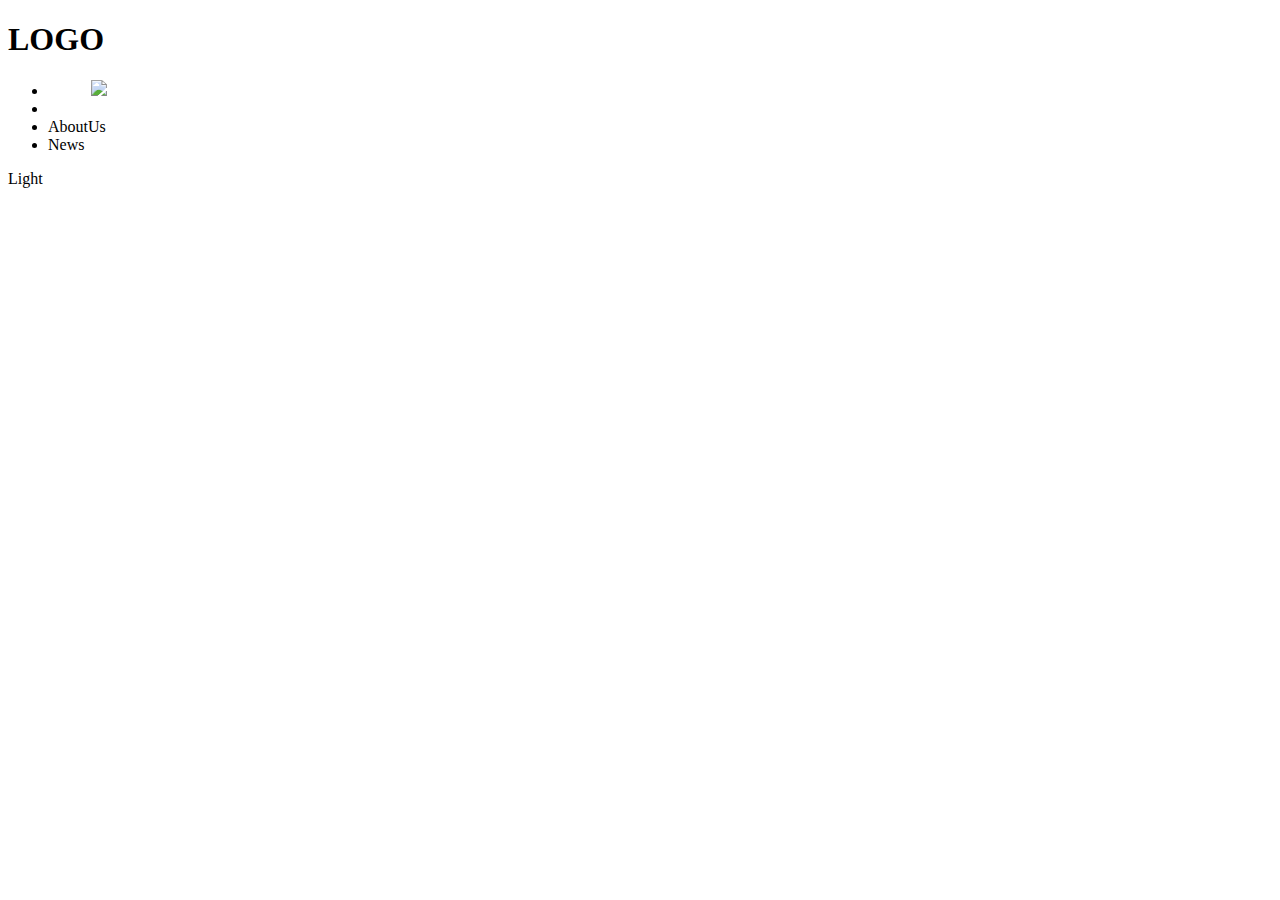
==== index.html @ 97de1028 "add fonts and images" ====
<!DOCTYPE html>
<html lang="en">
  <head>
    <meta charset="UTF-8" />
    <meta name="viewport" content="width=device-width, initial-scale=1.0" />
    <!-- description -->
    <meta name="description" content="html practice, a game website using css for style"/>
    <!-- link style -->
    <link rel="stylesheet" href="styles/style.css">
    <!-- favicon -->
    <link rel="shortcut icon" href="assets/images/joy_stick%201.png" type="image/png">
    <title>GAMiFY</title>
  </head>
  <body>
    <header>
      <h1 id="logo">LOGO</h1>
      <ul class="list">
        <li class="nav"><a href="index.html" style="text-decoration: none; color: white">Home</a>
          <img class="selected" src="assets/images/active-bar.svg">
        </li>
        <li class="nav"><a href="games.html" style="text-decoration: none; color: white">Games</a></li>
        <li class="nav">AboutUs</li>
        <li class="nav">News</li>
      </ul>
      <p id="theme">Light</p>
    </header>

  </body>
</html>
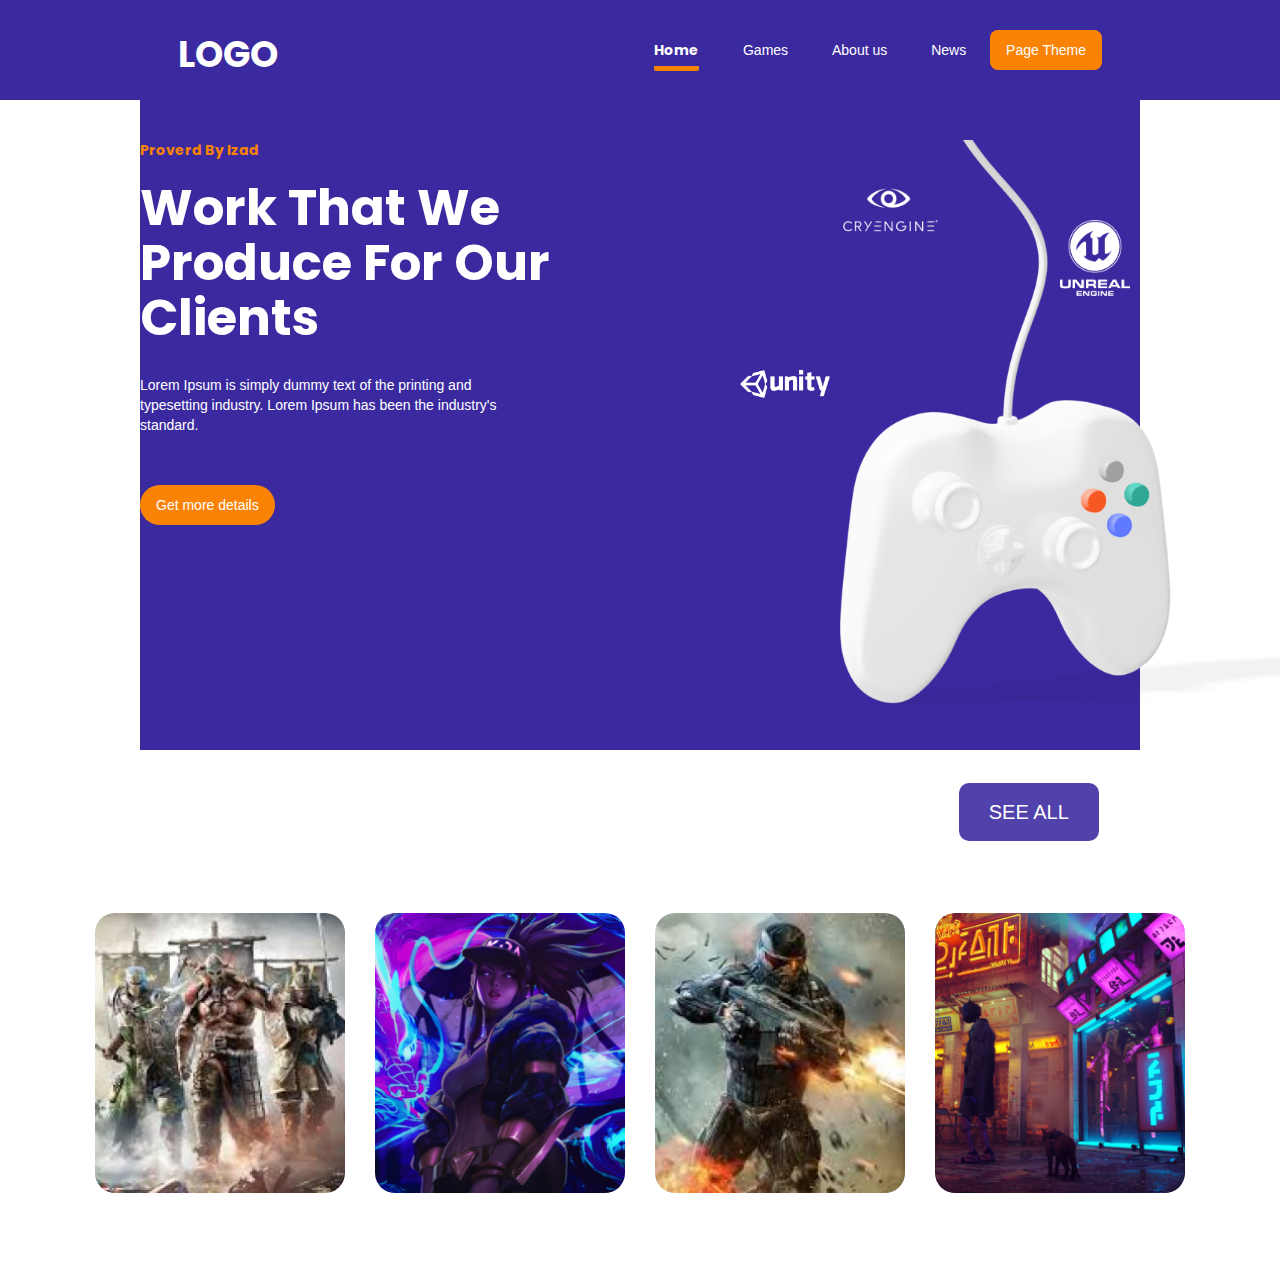
==== commit e5a22b36: "add header and main till second section" ====
--- a/index.html
+++ b/index.html
@@ -3,27 +3,93 @@
   <head>
     <meta charset="UTF-8" />
     <meta name="viewport" content="width=device-width, initial-scale=1.0" />
-    <!-- description -->
-    <meta name="description" content="html practice, a game website using css for style"/>
-    <!-- link style -->
+    <meta name="description" content="Gaming Website">
     <link rel="stylesheet" href="styles/style.css">
-    <!-- favicon -->
-    <link rel="shortcut icon" href="assets/images/joy_stick%201.png" type="image/png">
+    <link rel="stylesheet" href="https://maxcdn.bootstrapcdn.com/bootstrap/3.3.7/css/bootstrap.min.css">
+    <link rel="stylesheet" href="https://cdnjs.cloudflare.com/ajax/libs/font-awesome/4.7.0/css/font-awesome.min.css">
+    <link rel="shortcut icon" href="assets/images/figma.png" type="image/x-icon">
     <title>GAMiFY</title>
   </head>
   <body>
-    <header>
-      <h1 id="logo">LOGO</h1>
-      <ul class="list">
-        <li class="nav"><a href="index.html" style="text-decoration: none; color: white">Home</a>
-          <img class="selected" src="assets/images/active-bar.svg">
-        </li>
-        <li class="nav"><a href="games.html" style="text-decoration: none; color: white">Games</a></li>
-        <li class="nav">AboutUs</li>
-        <li class="nav">News</li>
-      </ul>
-      <p id="theme">Light</p>
+    <!--Header-->
+    <header class="header">
+      <h1 style="font-family: poppinsBold; color: white;">LOGO</h1>
+      <div>
+        <a class="Item" href="index.html">Home</a>
+        <a class="header_Items" href="games.html">Games</a>
+        <a class="header_Items" href="#foot">About us</a>
+        <a class="header_Items" href="">News</a>
+        <a href=""><button class="header_btn" >Page Theme</button></a>
+      </div>
     </header>
 
+    <!--Main-->
+
+    <main>
+      <section style="display: flex; justify-content: center;">
+        <div class="up-Main">
+          <div class="up-Main-tablet">
+            <p class="povered_me">Proverd By Izad</p>
+            <h1 class="up-Main-h1">Work That We Produce For Our Clients</h1>
+            <p class="up-Main-p">Lorem Ipsum is simply dummy text of the printing and typesetting industry. Lorem Ipsum has been the industry's standard.</p>
+            <a href="games.html"><button class="btn_GetDetails">Get more details</button></a>
+          </div>
+          <div style="position: relative;">
+            <img class="Third-mini-picture" src="assets/images/unity.png" alt="">
+            <img class="Second-mini-picture" src="assets/images/cry.png" alt="">
+            <img class="Mini-picture" src="assets/images/unreal.png" alt="">
+            <img class="Main-picture" src="assets/images/joy-stick.png" alt="">
+          </div>
+        </div>
+      </section>
+    
+      <section>
+        <div class="title_Section">
+          <h1 class="Second-section-h1">Currently Trending Games</h1>
+          <a href=""><button class="btn_SeeAll">SEE ALL </button></a>
+        </div>
+        <div style="margin-top: 60px;">
+          <ul class="cards">
+            <li class="single-Card">
+              <article class="card">
+                <img class="image_Cards" src="assets/images/Rectangle 23.png" alt="">
+                <div class="card-Subtitle">
+                  <img src="assets/images/fire.png" alt="" width="30px">
+                  <h1 style="margin: 5px;">40 Followers</h1>
+                </div>
+              </article>
+            </li>
+            <li class="single-Card">
+              <article class="card">
+                <img class="image_Cards" src="assets/images/Rectangle 24.png" alt="">
+                <div class="card-Subtitle">
+                  <img src="assets/images/fire.png" alt="" width="30px">
+                  <h1 style="margin: 5px;">40 Followers</h1>
+                </div>
+              </article>
+            </li>
+            <li class="single-Card">
+              <article class="card">
+                <img class="image_Cards" src="assets/images/Rectangle 25.png" alt="">
+                <div class="card-Subtitle">
+                  <img src="assets/images/fire.png" alt="" width="30px">
+                  <h1 style="margin: 5px;">40 Followers</h1>
+                </div>
+              </article>
+            </li>
+            <li class="single-Card">
+              <article class="card">
+                <img class="image_Cards" src="assets/images/Rectangle 26.png" alt="">
+                <div class="card-Subtitle">
+                  <img src="assets/images/fire.png" alt="" width="30px">
+                  <h1 style="margin: 5px;">40 Followers</h1>
+                </div>
+              </article>
+            </li>
+          </ul>
+        </div>
+      </section>
+    </main>
+    
   </body>
 </html>
--- a/styles/style.css
+++ b/styles/style.css
@@ -0,0 +1,184 @@
+/* 1. don't modify this style */
+* {
+  padding: 0;
+  margin: 0;
+
+  box-sizing: border-box;
+}
+
+/* 2. we use :root for default variables */
+:root {
+  /* --"somekey-attr": "somevalue" i.e : */
+  --black-700: #000;
+  --blueGradiant: #3b2a9f;
+  --primary-100: #5141aa;
+  --secondary: #fa8305;
+  --box_bg: #1c140f;
+}
+/* good luck */
+
+@font-face {
+  font-family: poppinsBold;
+  src: url("..//assets/fonts/Poppins-Bold.ttf");
+}
+@font-face {
+  font-family: poppinsRegular;
+  src: url("..//assets/fonts/Poppins-Regular.ttf");
+}
+
+body {
+  background-color: var(--blueGradiant);
+}
+
+.header {
+  background-color: var(--blueGradiant);
+  color: white;
+  height: 100px;
+  display: flex;
+  justify-content: space-around;
+  align-items: center;
+}
+.header_Items {
+  color: white;
+  text-decoration: none;
+  margin: 20px;
+  transition: ease 150ms;
+}
+
+.header_btn {
+  color: white;
+  padding: 10px 16px;
+  cursor: pointer;
+  background-color: var(--secondary);
+  border: none;
+  border-radius: 8px;
+  transition: ease 150ms;
+}
+
+.Item {
+  font-family: poppinsBold;
+  color: white;
+  text-decoration: none;
+  margin: 20px;
+  padding-bottom: 6px;
+  border-bottom: var(--secondary);
+  border-bottom-style: solid;
+  border-width: 5px;
+  border-radius: 2px;
+  transition: ease 150ms;
+}
+
+.up-Main {
+  background-color: var(--blueGradiant);
+  color: white;
+  display: flex;
+  padding: 40px 0px;
+  margin-bottom: 20px;
+  gap: 10%;
+}
+.up-Main-h1 {
+  font-family: poppinsBold;
+  font-size: 50px;
+  width: 500px;
+  margin-bottom: 30px;
+}
+.up-Main-p {
+  width: 400px;
+  margin-bottom: 30px;
+}
+.Main-picture {
+  position: relative;
+  left: 100px;
+  width: 500px;
+}
+.Mini-picture {
+  position: absolute;
+  top: 80px;
+  left: 320px;
+  width: 70px;
+}
+.Second-mini-picture {
+  position: absolute;
+  top: 20px;
+  left: 100px;
+  width: 100px;
+}
+.Third-mini-picture {
+  position: absolute;
+  top: 230px;
+  width: 90px;
+}
+.povered_me {
+  font-family: poppinsBold;
+  margin-bottom: 20px;
+  color: var(--secondary);
+}
+.btn_GetDetails {
+  color: white;
+  padding: 10px 16px;
+  margin-top: 20px;
+  cursor: pointer;
+  background-color: var(--secondary);
+  border: none;
+  border-radius: 20px;
+  transition: 150ms;
+}
+
+.title_Section {
+  margin-top: 10px;
+  display: flex;
+  justify-content: space-around;
+  align-items: center;
+}
+.Second-section-h1 {
+  color: white;
+  font-family: poppinsBold;
+  font-size: 30px;
+}
+.btn_SeeAll {
+  background-color: var(--primary-100);
+  color: white;
+  border: none;
+  border-radius: 10px;
+  padding: 15px 30px;
+  cursor: pointer;
+  font-size: 20px;
+  transition: ease 150ms;
+}
+
+.image_Cards {
+  width: 250px;
+  height: 280px;
+  object-fit: cover;
+  border-radius: 20px;
+  cursor: pointer;
+}
+
+.card {
+  display: flex;
+  flex-direction: column;
+  justify-content: center;
+  align-items: center;
+  transition: ease 300ms;
+}
+.cards {
+  display: grid;
+  grid-template-columns: auto auto auto auto;
+  gap: 10px;
+  justify-content: center;
+  list-style: none;
+}
+
+.card-Subtitle {
+  margin-top: 10px;
+  color: white;
+  display: flex;
+  justify-items: center;
+  text-align: center;
+  align-items: center;
+}
+
+.single-Card {
+  margin: 10px;
+}
+
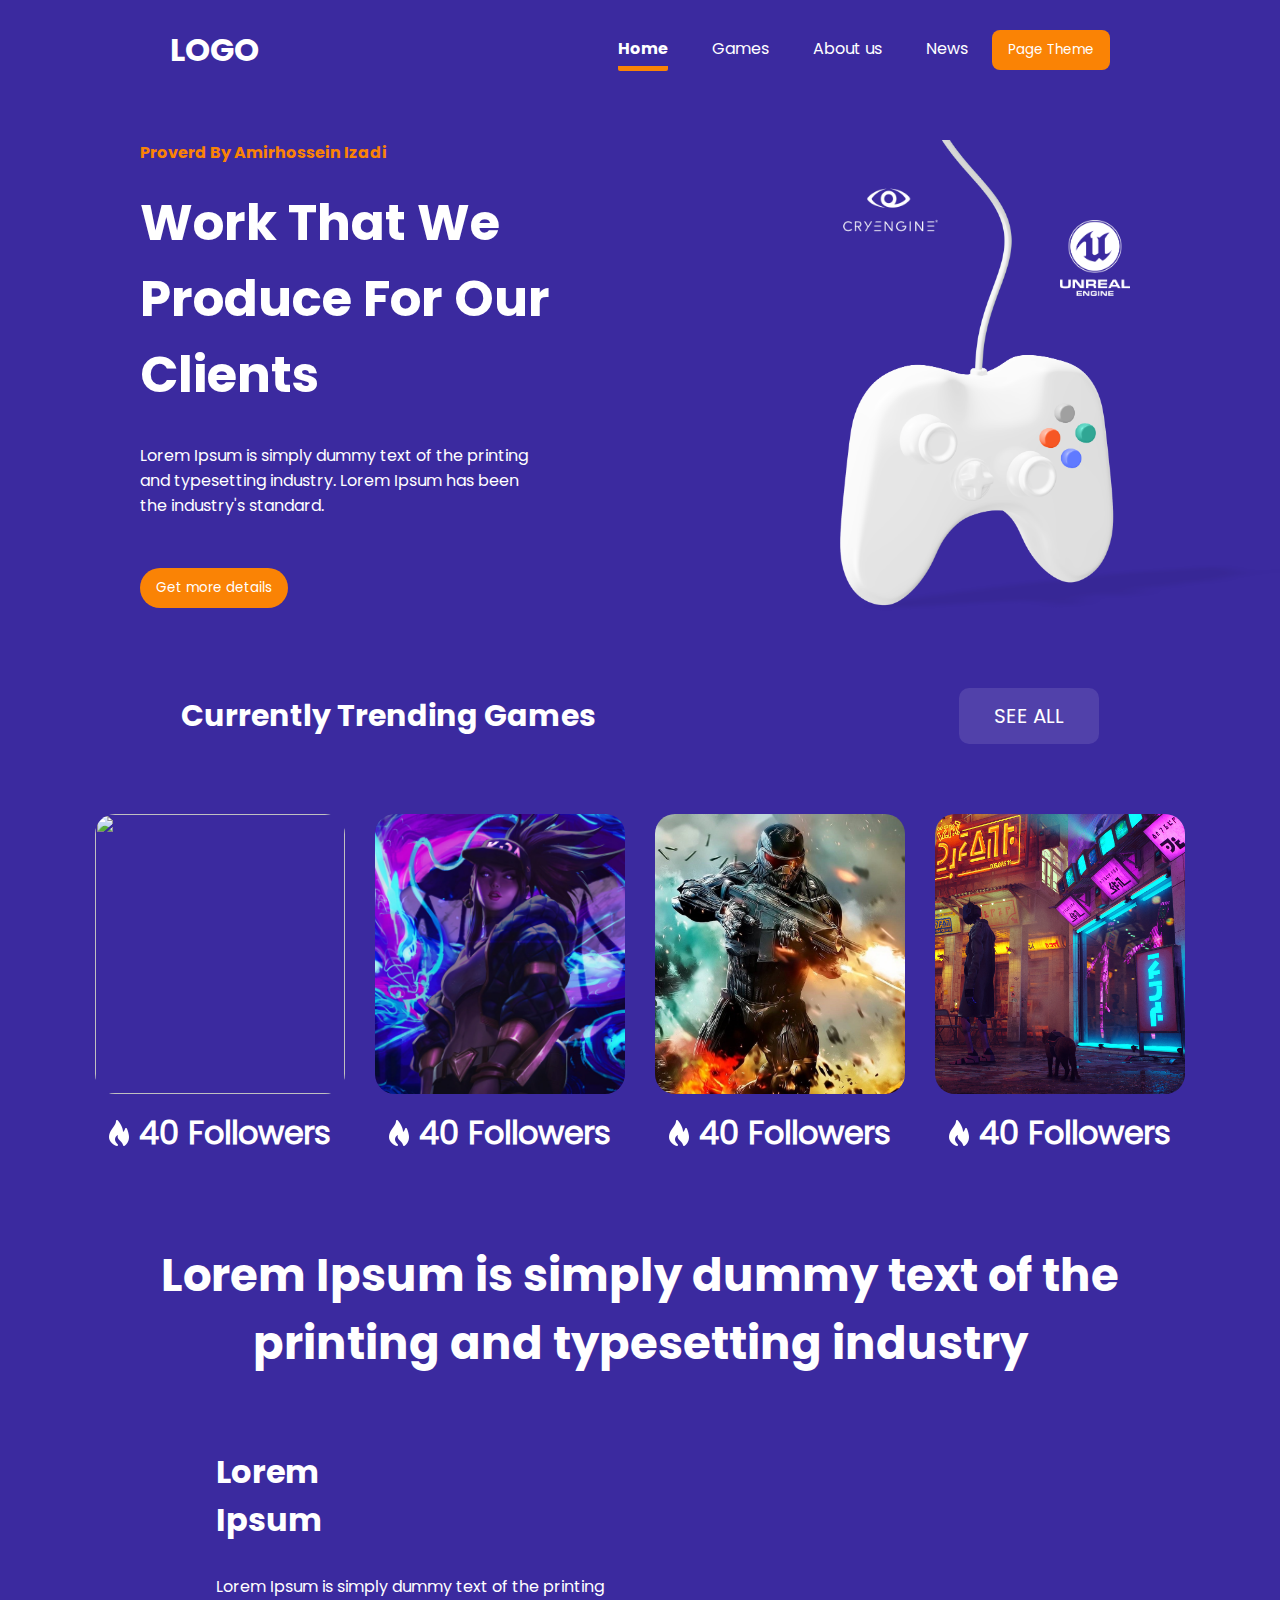
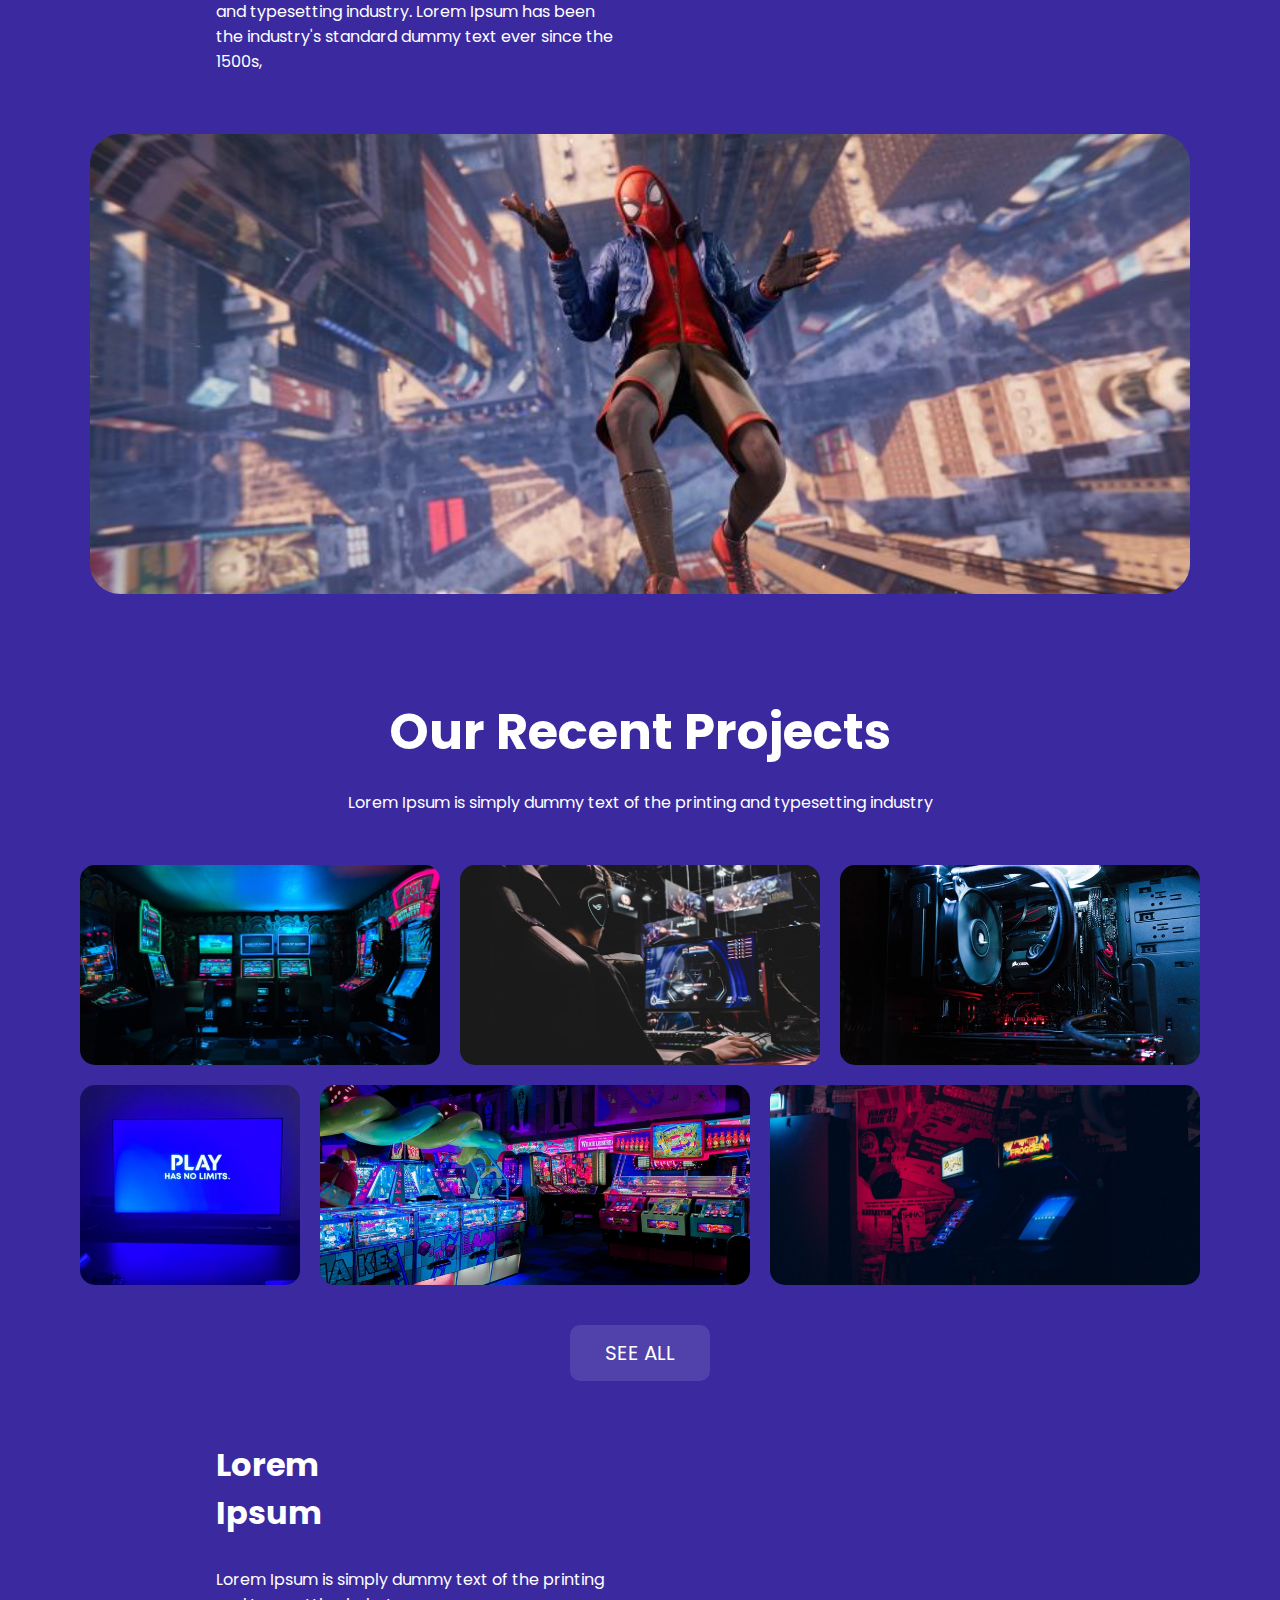
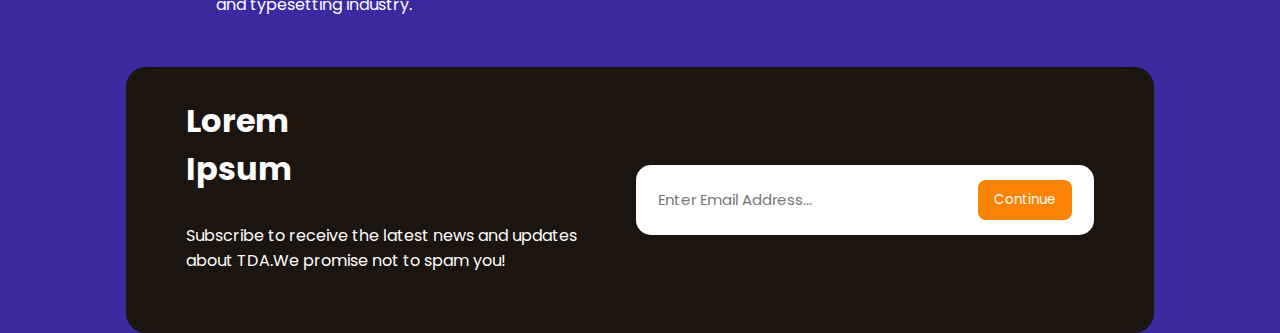
==== commit 7c20b46c: "done till section 5 of main" ====
--- a/index.html
+++ b/index.html
@@ -3,84 +3,82 @@
   <head>
     <meta charset="UTF-8" />
     <meta name="viewport" content="width=device-width, initial-scale=1.0" />
-    <meta name="description" content="Gaming Website">
+    <meta name="description" content="Gaming Site By PEZHMAN.KM">
+    <!-- link style -->
     <link rel="stylesheet" href="styles/style.css">
-    <link rel="stylesheet" href="https://maxcdn.bootstrapcdn.com/bootstrap/3.3.7/css/bootstrap.min.css">
-    <link rel="stylesheet" href="https://cdnjs.cloudflare.com/ajax/libs/font-awesome/4.7.0/css/font-awesome.min.css">
-    <link rel="shortcut icon" href="assets/images/figma.png" type="image/x-icon">
+    <!-- favicon -->
+    <link rel="icon" type="image/x-icon" href="assets/images/icon.png">
     <title>GAMiFY</title>
   </head>
   <body>
-    <!--Header-->
+    <!-- ---------------- HEARDER ---------------- -->
     <header class="header">
       <h1 style="font-family: poppinsBold; color: white;">LOGO</h1>
       <div>
-        <a class="Item" href="index.html">Home</a>
-        <a class="header_Items" href="games.html">Games</a>
-        <a class="header_Items" href="#foot">About us</a>
-        <a class="header_Items" href="">News</a>
+        <a class="current_Item" href="index.html">Home</a>
+        <a class="header_Item" href="games.html">Games</a>
+        <a class="header_Item" href="#foot">About us</a>
+        <a class="header_Item" href="">News</a>
         <a href=""><button class="header_btn" >Page Theme</button></a>
       </div>
     </header>
-
-    <!--Main-->
-
+    <!-- ---------------- MAIN ---------------- -->
     <main>
       <section style="display: flex; justify-content: center;">
-        <div class="up-Main">
-          <div class="up-Main-tablet">
-            <p class="povered_me">Proverd By Izad</p>
-            <h1 class="up-Main-h1">Work That We Produce For Our Clients</h1>
-            <p class="up-Main-p">Lorem Ipsum is simply dummy text of the printing and typesetting industry. Lorem Ipsum has been the industry's standard.</p>
+        <div class="upper-Main">
+          <div class="uperMain_tablet">
+            <p class="povered_me">Proverd By Amirhossein Izadi</p>
+            <h1 class="h1-UperMain">Work That We Produce For Our Clients</h1>
+            <p class="p-UperMain">Lorem Ipsum is simply dummy text of the printing and typesetting industry. Lorem Ipsum has been the industry's standard.</p>
             <a href="games.html"><button class="btn_GetDetails">Get more details</button></a>
           </div>
           <div style="position: relative;">
-            <img class="Third-mini-picture" src="assets/images/unity.png" alt="">
-            <img class="Second-mini-picture" src="assets/images/cry.png" alt="">
-            <img class="Mini-picture" src="assets/images/unreal.png" alt="">
-            <img class="Main-picture" src="assets/images/joy-stick.png" alt="">
+            <img class="pic-MiniMain3" src="assets/images/Unity.png" alt="">
+            <img class="pic-MiniMain2" src="assets/images/Cryengine.png" alt="">
+            <img class="pic-MiniMain1" src="assets/images/Unrealengine.png" alt="">
+            <img class="pic-Main"src="assets/images/JoyStick.png" alt="">
           </div>
-        </div>
-      </section>
-    
+      </div>
+    </section>
+      <!-- ---------------- SECTION2 ---------------- -->
       <section>
         <div class="title_Section">
-          <h1 class="Second-section-h1">Currently Trending Games</h1>
+          <h1 class="h1-Section2">Currently Trending Games</h1>
           <a href=""><button class="btn_SeeAll">SEE ALL </button></a>
         </div>
         <div style="margin-top: 60px;">
           <ul class="cards">
-            <li class="single-Card">
+            <li class="each_Card">
               <article class="card">
-                <img class="image_Cards" src="assets/images/Rectangle 23.png" alt="">
-                <div class="card-Subtitle">
+                <img class="image_Cards" src="assets/images/Bazi 01.jpg" alt="">
+                <div class="card_Subtitle">
                   <img src="assets/images/fire.png" alt="" width="30px">
                   <h1 style="margin: 5px;">40 Followers</h1>
                 </div>
               </article>
             </li>
-            <li class="single-Card">
+            <li class="each_Card">
               <article class="card">
-                <img class="image_Cards" src="assets/images/Rectangle 24.png" alt="">
-                <div class="card-Subtitle">
+                <img class="image_Cards" src="assets/images/Bazi 02.jpg" alt="">
+                <div class="card_Subtitle">
                   <img src="assets/images/fire.png" alt="" width="30px">
                   <h1 style="margin: 5px;">40 Followers</h1>
                 </div>
               </article>
             </li>
-            <li class="single-Card">
+            <li class="each_Card">
               <article class="card">
-                <img class="image_Cards" src="assets/images/Rectangle 25.png" alt="">
-                <div class="card-Subtitle">
+                <img class="image_Cards" src="assets/images/Bazi 03.jpg" alt="">
+                <div class="card_Subtitle">
                   <img src="assets/images/fire.png" alt="" width="30px">
                   <h1 style="margin: 5px;">40 Followers</h1>
                 </div>
               </article>
             </li>
-            <li class="single-Card">
+            <li class="each_Card">
               <article class="card">
-                <img class="image_Cards" src="assets/images/Rectangle 26.png" alt="">
-                <div class="card-Subtitle">
+                <img class="image_Cards" src="assets/images/Bazi 04.jpg" alt="">
+                <div class="card_Subtitle">
                   <img src="assets/images/fire.png" alt="" width="30px">
                   <h1 style="margin: 5px;">40 Followers</h1>
                 </div>
@@ -89,7 +87,60 @@
           </ul>
         </div>
       </section>
+      <!-- ---------------- SECTION3 ---------------- -->
+      <section>
+        <div class="center">
+          <h1 class="title3">Lorem Ipsum is simply dummy text of the printing and typesetting industry</h1>
+          <div class="main_Section3">
+            <h1 style="width: 200px; margin-bottom: 30px; color: white; font-family: poppinsBold;">Lorem Ipsum</h1>
+            <p style="width: 400px; margin-bottom: 30px; color: white;">Lorem Ipsum is simply dummy text of the printing and typesetting industry. Lorem Ipsum has been the industry's standard dummy text ever since the 1500s,</p>
+          </div>
+        </div>
+        <div class="img_cover">
+          <img class="image_Cover" src="assets/images/SpiderMan.jpg" alt="">
+        </div>
+      </section>
+      <!-- ---------------- SECTION4 ---------------- -->
+      <section class="section">
+        <div class="title4">
+          <h1 style="font-size: 50px; margin-bottom: 20px; font-family: poppinsBold;">Our Recent Projects</h1>
+          <p>Lorem Ipsum is simply dummy text of the printing and typesetting industry</p>
+        </div>
+        <div class="full-ImageGrid">
+        <div class="grid_Image">
+          <img class="image_grid1" src="assets/images/Room 01.jpg" alt="">
+          <img class="image_grid1" src="assets/images/Room 02.jpg" alt="">
+          <img class="image_grid1" src="assets/images/Room 03.jpg" alt="">
+        </div>
+        <div class="grid_Image">
+          <img class="image_grid2" src="assets/images/Room 04.jpg" alt="">
+          <img class="image_grid3" src="assets/images/Room 05.jpg" alt="">
+          <img class="image_grid3" src="assets/images/Room 06.jpg" alt="">
+        </div>
+      </div>
+        <a style="display: flex; justify-content: center; margin: 30px 0px; text-decoration: none;" href=""><button class="btn_SeeAll">SEE ALL </button></a>
+      </section>
+      <!-- ---------------- SECTION5 ---------------- -->
+      <section>
+        <div class="center">
+        <div class="main_Section5">
+          <h1 style="width: 200px; margin-bottom: 30px; color: white; font-family: poppinsBold;">Lorem Ipsum</h1>
+          <p style="width: 400px; margin-bottom: 50px; color: white;">Lorem Ipsum is simply dummy text of the printing and typesetting industry.</p>
+        </div>
+      </div>
+      <div class="center">
+        <div class="card_Black">
+          <div>
+            <h1 style="width: 200px; margin-bottom: 30px; color: white; font-family: poppinsBold;">Lorem Ipsum</h1>
+            <p style="width: 400px; margin-bottom: 30px; color: white;">Subscribe to receive the latest news and updates about TDA.We promise not to spam you!</p>
+          </div>
+          <div class="search_bar">
+            <input class="search-input" type="text" placeholder="Enter Email Address...">
+            <button class="continue_btn">Continue</button>
+          </div>
+        </div>
+      </div>
+      </section>
     </main>
-    
   </body>
-</html>
+</html>--- a/styles/style.css
+++ b/styles/style.css
@@ -1,9 +1,19 @@
 /* 1. don't modify this style */
+@font-face {
+  font-family: poppinsBold;
+  src: url("..//assets/fonts/Poppins-Bold.ttf");
+}
+@font-face {
+  font-family: poppinsRegular;
+  src: url("..//assets/fonts/Poppins-Regular.ttf");
+}
+
 * {
   padding: 0;
   margin: 0;
 
   box-sizing: border-box;
+  font-family: poppinsRegular;
 }
 
 /* 2. we use :root for default variables */
@@ -17,19 +27,10 @@
 }
 /* good luck */
 
-@font-face {
-  font-family: poppinsBold;
-  src: url("..//assets/fonts/Poppins-Bold.ttf");
-}
-@font-face {
-  font-family: poppinsRegular;
-  src: url("..//assets/fonts/Poppins-Regular.ttf");
-}
-
 body {
   background-color: var(--blueGradiant);
 }
-
+/* ----------HEADER---------- */
 .header {
   background-color: var(--blueGradiant);
   color: white;
@@ -38,7 +39,7 @@
   justify-content: space-around;
   align-items: center;
 }
-.header_Items {
+.header_Item {
   color: white;
   text-decoration: none;
   margin: 20px;
@@ -55,7 +56,7 @@
   transition: ease 150ms;
 }
 
-.Item {
+.current_Item {
   font-family: poppinsBold;
   color: white;
   text-decoration: none;
@@ -68,7 +69,8 @@
   transition: ease 150ms;
 }
 
-.up-Main {
+/* ----------MAIN---------- */
+.upper-Main {
   background-color: var(--blueGradiant);
   color: white;
   display: flex;
@@ -76,34 +78,34 @@
   margin-bottom: 20px;
   gap: 10%;
 }
-.up-Main-h1 {
+.h1-UperMain {
   font-family: poppinsBold;
   font-size: 50px;
   width: 500px;
   margin-bottom: 30px;
 }
-.up-Main-p {
+.p-UperMain {
   width: 400px;
   margin-bottom: 30px;
 }
-.Main-picture {
+.pic-Main {
   position: relative;
   left: 100px;
   width: 500px;
 }
-.Mini-picture {
+.pic-MiniMain1 {
   position: absolute;
   top: 80px;
   left: 320px;
   width: 70px;
 }
-.Second-mini-picture {
+.pic-MiniMain2 {
   position: absolute;
   top: 20px;
   left: 100px;
   width: 100px;
 }
-.Third-mini-picture {
+.pic-MiniMain3 {
   position: absolute;
   top: 230px;
   width: 90px;
@@ -124,13 +126,15 @@
   transition: 150ms;
 }
 
+/* ----------SECTION 2---------- */
+
 .title_Section {
   margin-top: 10px;
   display: flex;
   justify-content: space-around;
   align-items: center;
 }
-.Second-section-h1 {
+.h1-Section2 {
   color: white;
   font-family: poppinsBold;
   font-size: 30px;
@@ -140,7 +144,7 @@
   color: white;
   border: none;
   border-radius: 10px;
-  padding: 15px 30px;
+  padding: 13px 35px;
   cursor: pointer;
   font-size: 20px;
   transition: ease 150ms;
@@ -154,13 +158,6 @@
   cursor: pointer;
 }
 
-.card {
-  display: flex;
-  flex-direction: column;
-  justify-content: center;
-  align-items: center;
-  transition: ease 300ms;
-}
 .cards {
   display: grid;
   grid-template-columns: auto auto auto auto;
@@ -168,8 +165,15 @@
   justify-content: center;
   list-style: none;
 }
-
-.card-Subtitle {
+.card {
+  display: flex;
+  flex-direction: column;
+  justify-content: center;
+  align-items: center;
+  transition: ease 300ms;
+}
+
+.card_Subtitle {
   margin-top: 10px;
   color: white;
   display: flex;
@@ -178,7 +182,117 @@
   align-items: center;
 }
 
-.single-Card {
+.each_Card {
   margin: 10px;
 }
 
+/* ----------SECTION 3---------- */
+.center {
+  display: flex;
+  justify-content: center;
+  align-items: center;
+  flex-direction: column;
+}
+.title3 {
+  font-family: poppinsBold;
+  text-align: center;
+  font-size: 45px;
+  padding-top: 70px;
+  color: white;
+  max-inline-size: 80%;
+}
+.main_Section3 {
+  margin-top: 70px;
+  margin-right: 35%;
+  max-width: 50%;
+}
+.img_cover {
+  margin-top: 30px;
+  display: flex;
+  justify-content: center;
+  align-items: center;
+  flex-direction: column;
+}
+.image_Cover {
+  width: 1100px;
+  height: 460px;
+  object-fit: cover;
+  object-position: 0px -15px;
+  border-radius: 30px;
+}
+
+/* ----------SECTION 4---------- */
+
+.title4 {
+  text-align: center;
+  padding-top: 100px;
+  color: white;
+  margin-bottom: 40px;
+}
+.image_grid1 {
+  width: 380px;
+  height: 220px;
+  border-radius: 25px;
+  padding: 10px;
+  object-fit: cover;
+}
+.image_grid2 {
+  width: 240px;
+  height: 220px;
+  border-radius: 25px;
+  padding: 10px;
+  object-fit: cover;
+}
+.image_grid3 {
+  width: 450px;
+  height: 220px;
+  border-radius: 25px;
+  padding: 10px;
+  object-fit: cover;
+}
+.grid_Image {
+  display: grid;
+  grid-template-columns: auto auto auto;
+  justify-content: center;
+}
+
+/* ----------SECTION 5---------- */
+.main_Section5 {
+  margin-top: 30px;
+  margin-right: 35%;
+  max-width: 50%;
+}
+.card_Black {
+  display: flex;
+  justify-content: space-between;
+  align-items: center;
+  background-color: var(--box_bg);
+  padding: 30px 60px;
+  border-radius: 20px;
+  max-width: 90%;
+  gap: 50px;
+}
+.search_bar {
+  display: flex;
+  justify-content: space-between;
+  align-items: center;
+  background-color: white;
+  padding: 15px 22px;
+  border-radius: 15px;
+  gap: 20px;
+}
+.search-input {
+  border-style: none;
+  font-size: 15px;
+  height: 35px;
+  width: 300px;
+}
+.continue_btn {
+  color: white;
+  padding: 10px 16px;
+  cursor: pointer;
+  background-color: var(--secondary);
+  border: none;
+  border-radius: 8px;
+}
+
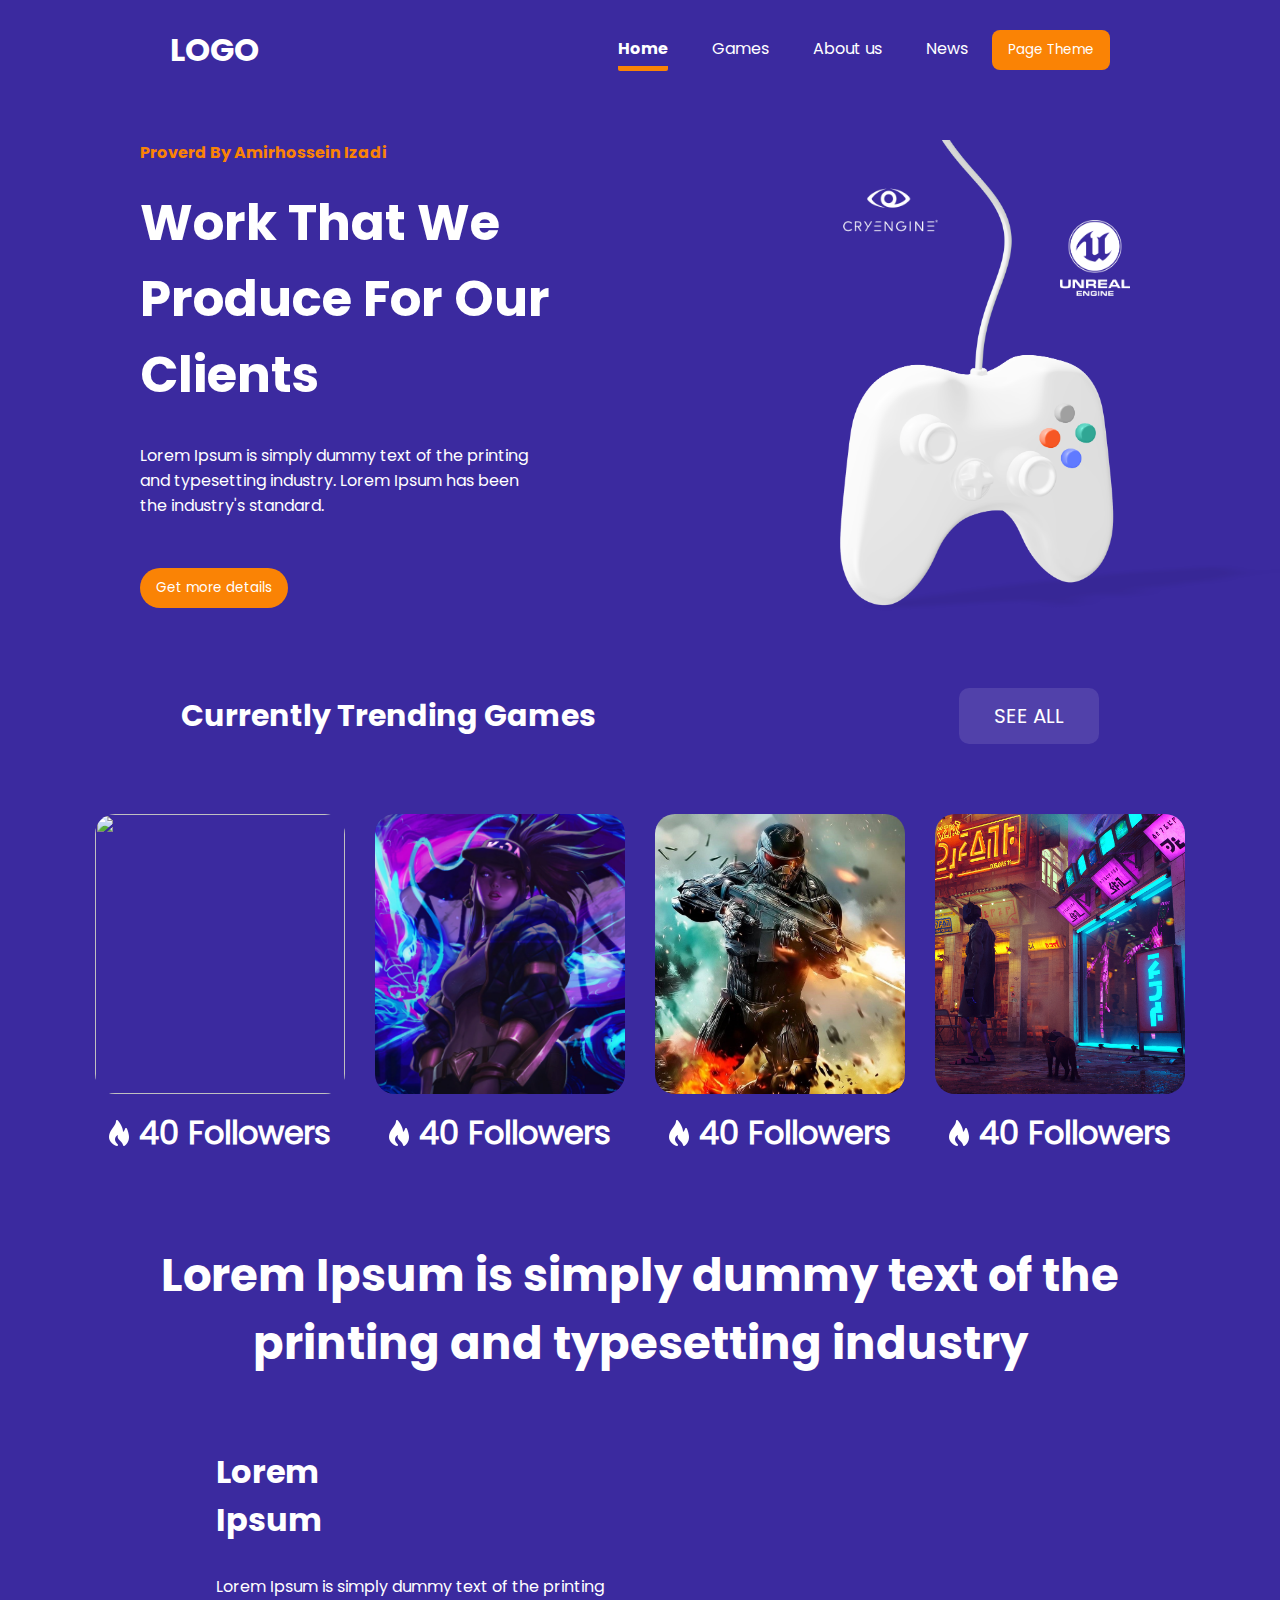
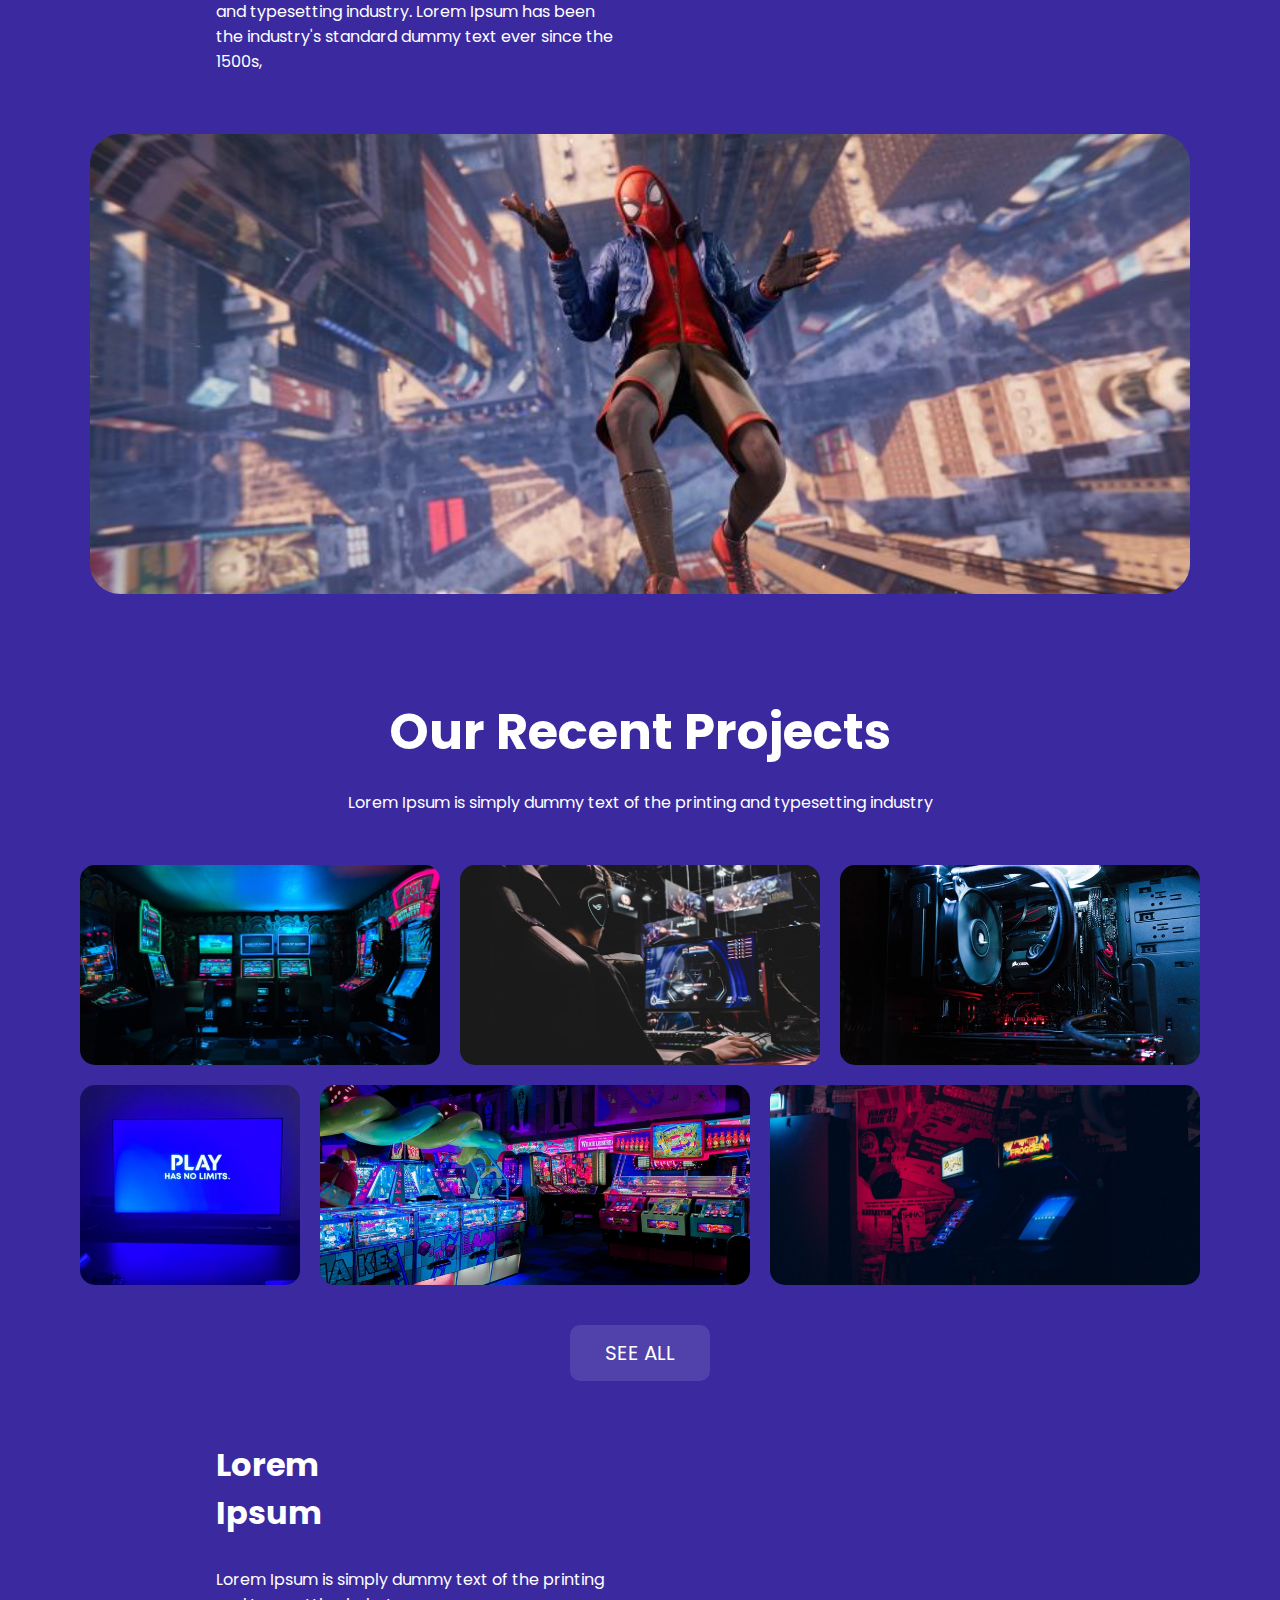
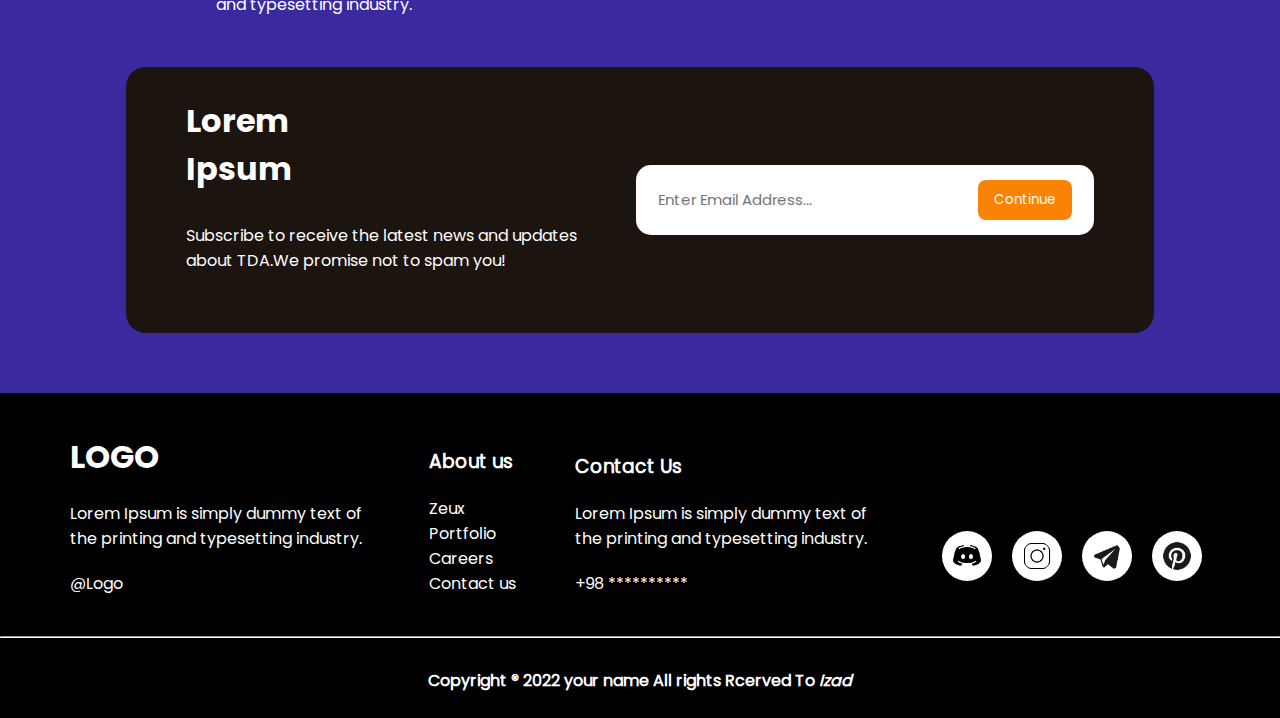
==== commit c79c8a46: "add footer and fix some bugs" ====
--- a/index.html
+++ b/index.html
@@ -142,5 +142,39 @@
       </div>
       </section>
     </main>
+        <!-- ---------------- FOOTER ---------------- -->
+        <footer style="background-color: black; margin-top: 60px;" id="foot">
+          <div class="footer">
+          <div style="color: white;">
+            <h1 style="font-family: poppinsBold;">LOGO</h1>
+            <p style="width: 300px; margin: 20px 0px;">Lorem Ipsum is simply dummy text of the printing and typesetting industry.</p>
+            <p>@Logo</p>
+          </div>
+          <div class="footer-hidden" style="color: white;">
+            <h3 style="margin-bottom: 20px;">About us</h3>
+            <ul style="list-style: none;">
+              <li>Zeux</li>
+              <li>Portfolio</li>
+              <li>Careers</li>
+              <li>Contact us</li>
+            </ul>
+          </div>
+          <div class="footer-hidden" style="color: white;">
+            <h3>Contact Us</h3>
+            <p style="width: 300px; margin: 20px 0px;">Lorem Ipsum is simply dummy text of the printing and typesetting industry.</p>
+            <p>+98 **********</p>
+          </div>
+          <div style="margin-top: 30px;">
+            <img class="internet" src="assets/images/discord.png" alt="">
+            <img class="internet" src="assets/images/instagram.png" alt="">
+            <img class="internet" src="assets/images/telegram.png" alt="">
+            <img class="internet" src="assets/images/pinterest.png" alt="">
+          </div>
+        </div>
+        <hr style="border-bottom: 1px solid white; margin-bottom: 30px;">
+        <div style="text-align: center;">
+          <h4 style="color: white; padding-bottom: 25px;">Copyright ® 2022 your name All rights Rcerved To <b><i>Izad</i></b></h4>
+        </div>
+        </footer>
   </body>
 </html>--- a/styles/style.css
+++ b/styles/style.css
@@ -296,3 +296,20 @@
   border-radius: 8px;
 }
 
+
+/* ----------Footer---------- */
+.footer {
+  display: flex;
+  justify-content: space-around;
+  align-items: end;
+  padding: 40px;
+}
+.internet {
+  background-color: white;
+  padding: 10px;
+  width: 50px;
+  border-radius: 100%;
+  margin: 8px;
+  cursor: pointer;
+}
+
